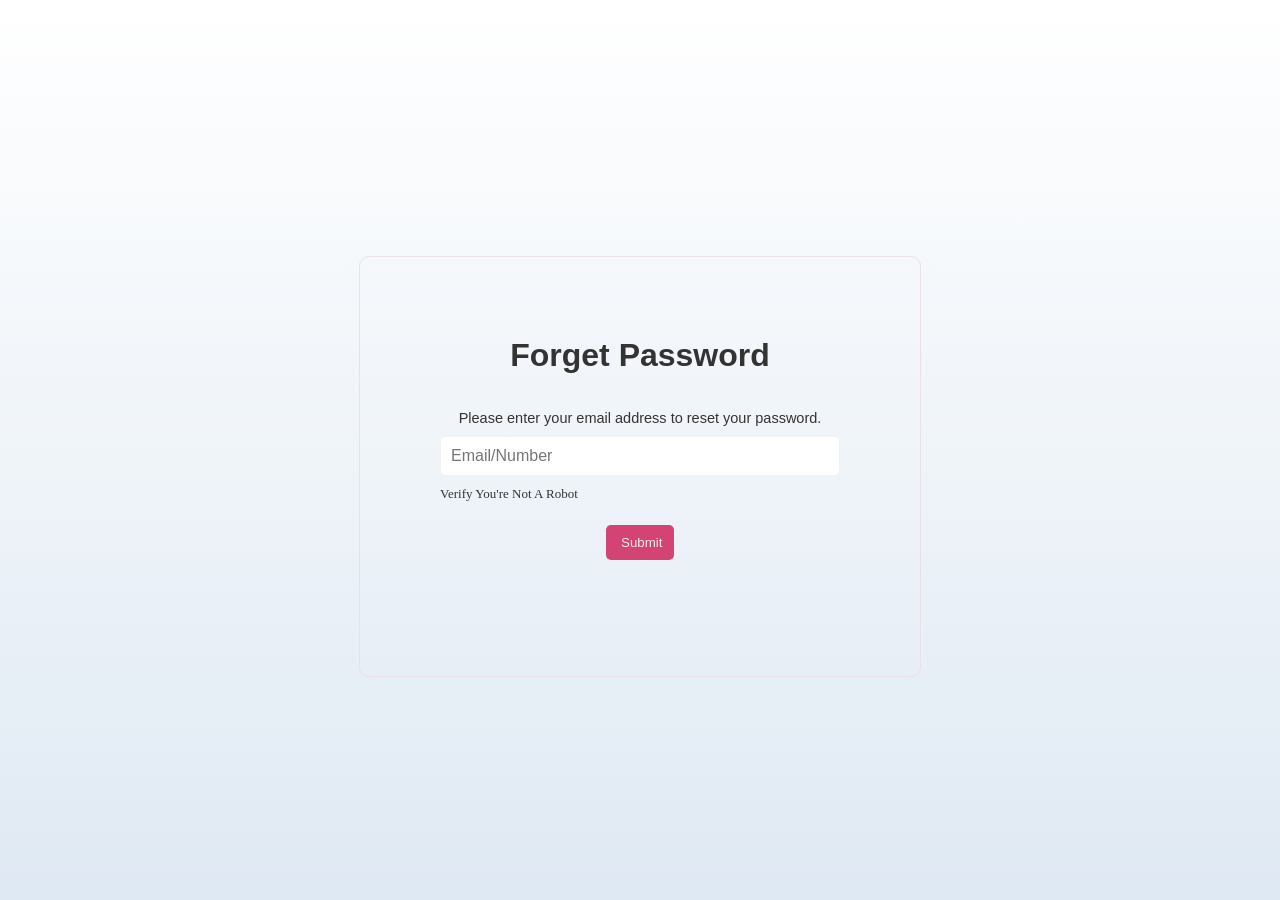
==== forget.html @ 57286e96 "feat: complete diary app with login, dashboard, entries, search, dark mode, export" ====
<!DOCTYPE html>
<html lang="en">
<head>
    <meta charset="UTF-8">
    <meta name="viewport" content="width=device-width, initial-scale=1.0">
    <title>Document</title>
    <style>
        *{
            margin: 0;
            padding:0;
            
        }
        body{
            display: flex;
            justify-content: center;
            align-items: center;
            min-height: 100vh;
            background: linear-gradient(white, #dfe9f3);
            color: #333;
        }
        input 
        {
            display: block;
            margin: 10px 0;
            padding: 10px;
            width: 100%;
            box-sizing: border-box;
            border: 1px solid #f5f0f2;
            border-radius: 5px;
            font-size: 16px;
            align-items: center;
            
        }
        button{
            background-color: rgb(211, 67, 115);
            color: rgb(241, 235, 239);
            border: none;
            padding: 10px 15px;
            cursor: pointer;
            border-radius: 5px;
            transition: 0.5s;
            padding: 10px 15px;
            cursor: pointer;
            width: 100%;
        }
        button:hover{
            background-color: rgb(218, 119, 188)
        }
        .form-box{
            border: 1px solid #eae1e7;
            padding: 80px;
            width: 400px;
            margin: auto;
            box-shadow: 0 0 10px rgba(247, 239, 239, 0.1);
            border-radius: 10px;
        } 
        .form-box:not(.active){
            display: none;
        }
        h4{
            font-family: 'Franklin Gothic Medium', 'Arial Narrow', Arial, sans-serif;
            text-align: center;
        }
        .container{
            text-align: center;
            margin-top: 50px; 
            display: flex;
            flex-direction: column;
            align-items: center;
        }
        p{
            font-size: 14.5px;
        }
        a{
            text-decoration: none;
            color: rgb(211, 67, 115);
        }
        label{
            font-size: 14px;
            display: flex;
            align-items: center;
        }
        input:checked{
            accent-color: rgb(211, 67, 115);
            align-items: left;
            padding-left: 0px;
            margin-left: 10px;
    
        }
        .verify{
            font-size: 13px;
            margin-bottom: 5px;
            text-align: left;
        }
        #verifyMsg{
            color: green;
            display: none;
            font-size: 14px;
            margin-top: 10px;
        }
        
    </style>
    <script src="https://www.google.com/recaptcha/api.js" async defer></script>
    <script>
        function checkcaptcha() {
            var response = grecaptcha.getResponse();
            if (response.length == 0) {
                document.getElementById("verifyMsg").style.display = "block";
                return false;
            }
            return true;
        }
    </script>
</head>
<body>
    <div class="container">
    <div class="form-box active" id="forget-form">
    <h1 style="font-family: 'Franklin Gothic Medium', 'Arial Narrow', Arial, sans-serif;" >Forget Password</h1>
    <br>
    <br>
    <form id="myform" onsubmit="return checkcaptcha()">
        <p style="font-family: 'Franklin Gothic Medium', 'Arial Narrow', Arial, sans-serif;" >Please enter your email address to reset your password.</p>
        <input type="email" name="email" placeholder="Email/Number" required>
        <div> 
            <p class="verify">Verify You're Not A Robot</p>
            <div class="g-recaptcha" data-sitekey="6LdqZeIrAAAAAJbUi-gZ5mIVCUAxaAau7seoE9xL"></div>
            <br>
            <button type="submit" style="width: 17%; padding: 10px 15px ;position: relative;" onclick="showForm('verify-form')">Submit</button>
       
        </div>
        
        <br>
        
    </form>
    <br>
    
        </div>
        <br>
        <form action="">
        <div class="form-box" id="verify-form">
        <h4>Verify Your Email</h4>
        <br>
        <br>
        <p>Please Enter The verification code we sent to your email</p>
        <br>
        <input type="text" name="code" placeholder="OTP" maxlength="4"  
        required>
        <br>
        <p style="font-family: 'Franklin Gothic Medium', 'Arial Narrow', Arial, sans-serif;">Please enter your new password.</p>
        <br>
        <input type="password" name="new-password" placeholder="New Password" type="hidden or show" required maxlength="8">
        <br>
        <br>
        <br>
        <button type="submit" name="reset-password">
            Reset Password
        </button>
     
        <div>
            <a href="index.html" style="font-family: 'Franklin Gothic Medium', 'Arial Narrow', Arial, sans-serif;">Back to Login</a>
        </div>
        </div>
        </form>
        </div>
        
    </form>

<script>
function showForm(formId) {
    document.querySelectorAll('.form-box').forEach(form => {
        form.classList.remove('active');
    });
    document.getElementById(formId).classList.add('active');
}
</script>
</body>
</html>
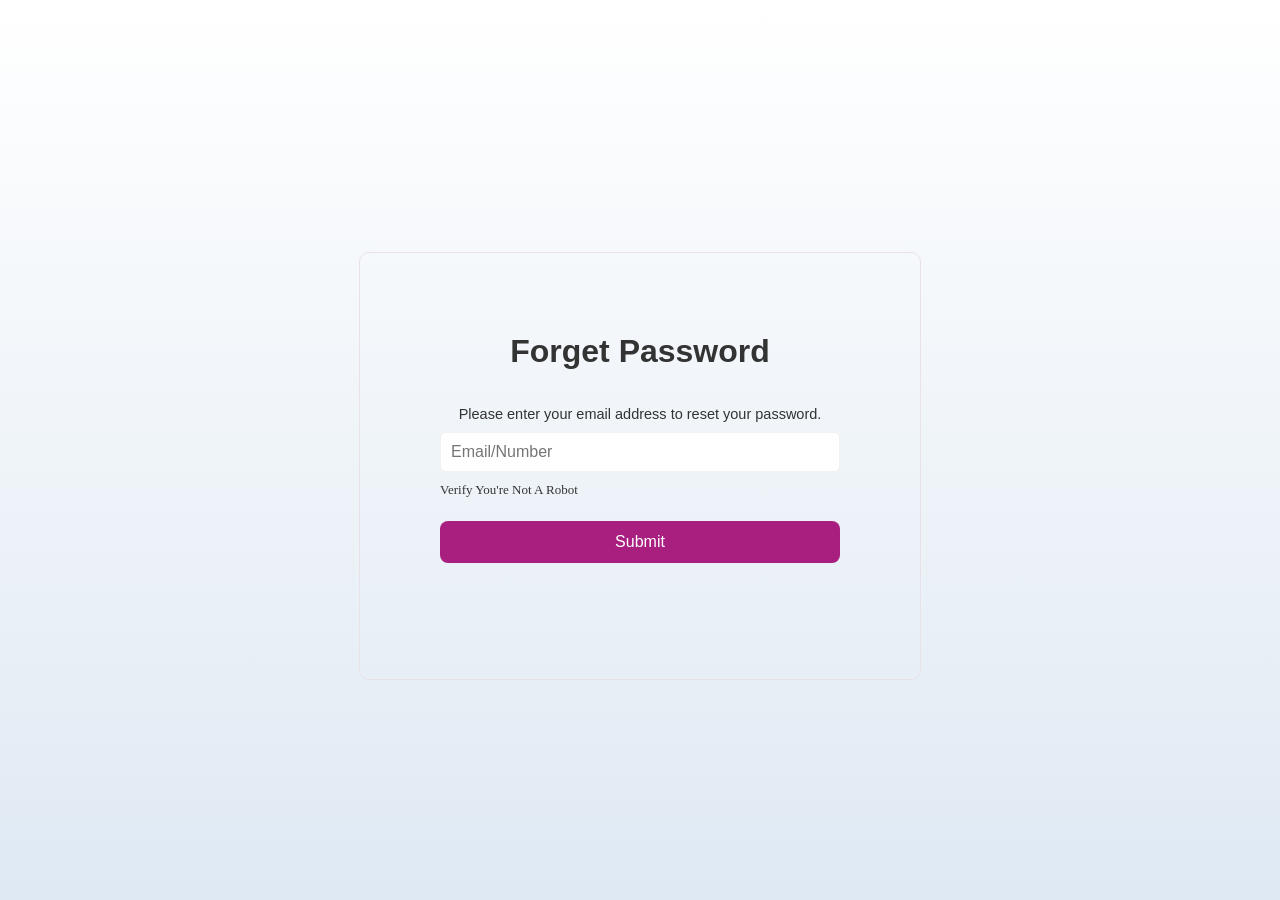
==== commit 66ebc487: "feat: fix button shapes, add dark mode auto-schedule, and tutorial onboarding" ====
--- a/forget.html
+++ b/forget.html
@@ -32,19 +32,25 @@
             
         }
         button{
-            background-color: rgb(211, 67, 115);
-            color: rgb(241, 235, 239);
+            background-color: #a91f80;
+            color: #fff;
             border: none;
-            padding: 10px 15px;
+            padding: 12px 20px;
             cursor: pointer;
-            border-radius: 5px;
-            transition: 0.5s;
-            padding: 10px 15px;
-            cursor: pointer;
+            border-radius: 8px;
+            transition: background 0.3s, transform 0.2s, box-shadow 0.2s;
             width: 100%;
+            font-size: 16px;
+            font-weight: 500;
+            display: flex;
+            align-items: center;
+            justify-content: center;
+            gap: 8px;
         }
         button:hover{
-            background-color: rgb(218, 119, 188)
+            background-color: #8a1a69;
+            transform: translateY(-1px);
+            box-shadow: 0 4px 12px rgba(169,31,128,0.3);
         }
         .form-box{
             border: 1px solid #eae1e7;
@@ -125,7 +131,7 @@
             <p class="verify">Verify You're Not A Robot</p>
             <div class="g-recaptcha" data-sitekey="6LdqZeIrAAAAAJbUi-gZ5mIVCUAxaAau7seoE9xL"></div>
             <br>
-            <button type="submit" style="width: 17%; padding: 10px 15px ;position: relative;" onclick="showForm('verify-form')">Submit</button>
+            <button type="submit" onclick="showForm('verify-form')">Submit</button>
        
         </div>
         
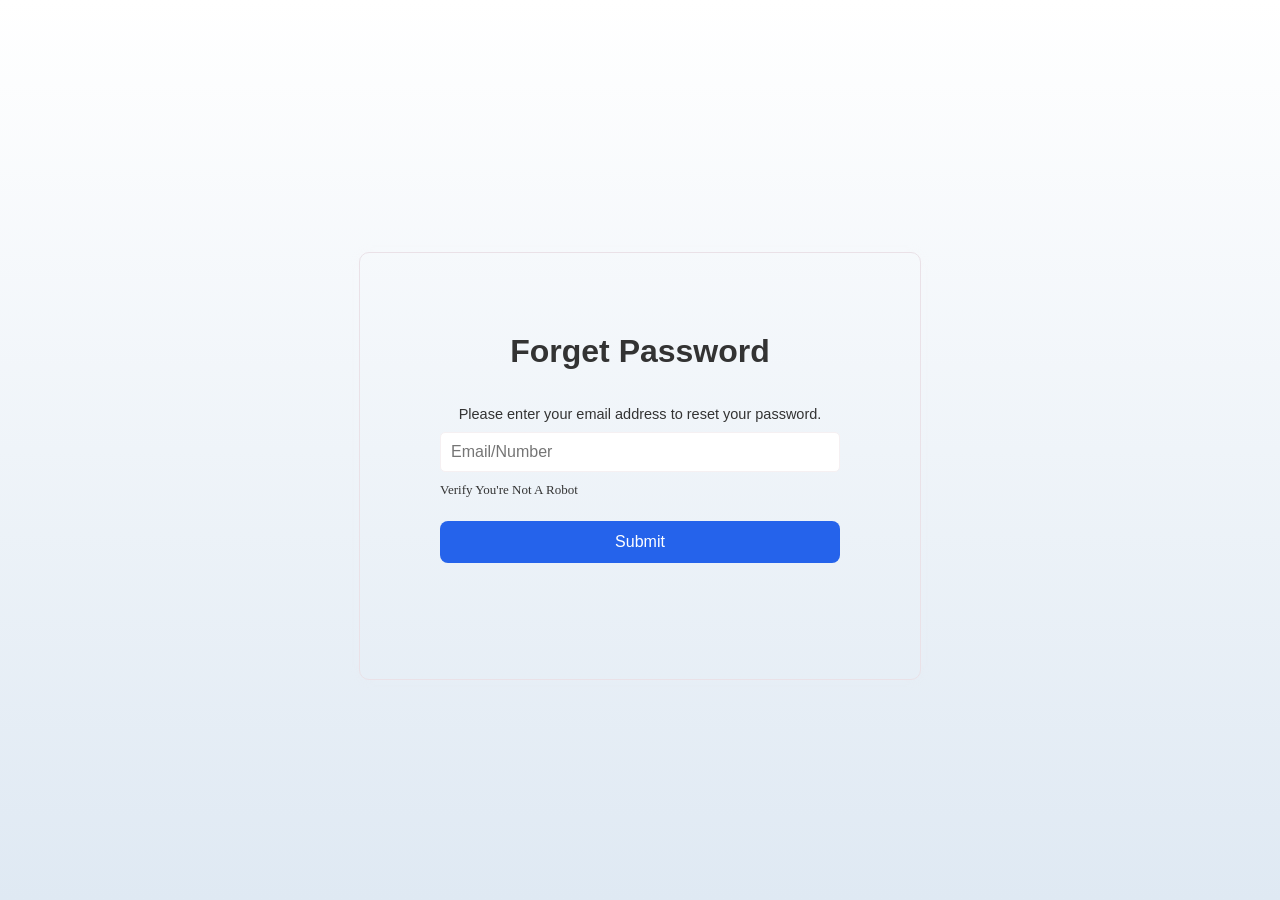
==== commit 898f424d: "feat: change accent color from pink to blue" ====
--- a/forget.html
+++ b/forget.html
@@ -32,7 +32,7 @@
             
         }
         button{
-            background-color: #a91f80;
+            background-color: #2563eb;
             color: #fff;
             border: none;
             padding: 12px 20px;
@@ -48,9 +48,9 @@
             gap: 8px;
         }
         button:hover{
-            background-color: #8a1a69;
+            background-color: #1d4ed8;
             transform: translateY(-1px);
-            box-shadow: 0 4px 12px rgba(169,31,128,0.3);
+            box-shadow: 0 4px 12px rgba(37,99,235,0.3);
         }
         .form-box{
             border: 1px solid #eae1e7;
@@ -79,7 +79,7 @@
         }
         a{
             text-decoration: none;
-            color: rgb(211, 67, 115);
+            color: rgb(37, 99, 235);
         }
         label{
             font-size: 14px;
@@ -87,7 +87,7 @@
             align-items: center;
         }
         input:checked{
-            accent-color: rgb(211, 67, 115);
+            accent-color: rgb(37, 99, 235);
             align-items: left;
             padding-left: 0px;
             margin-left: 10px;
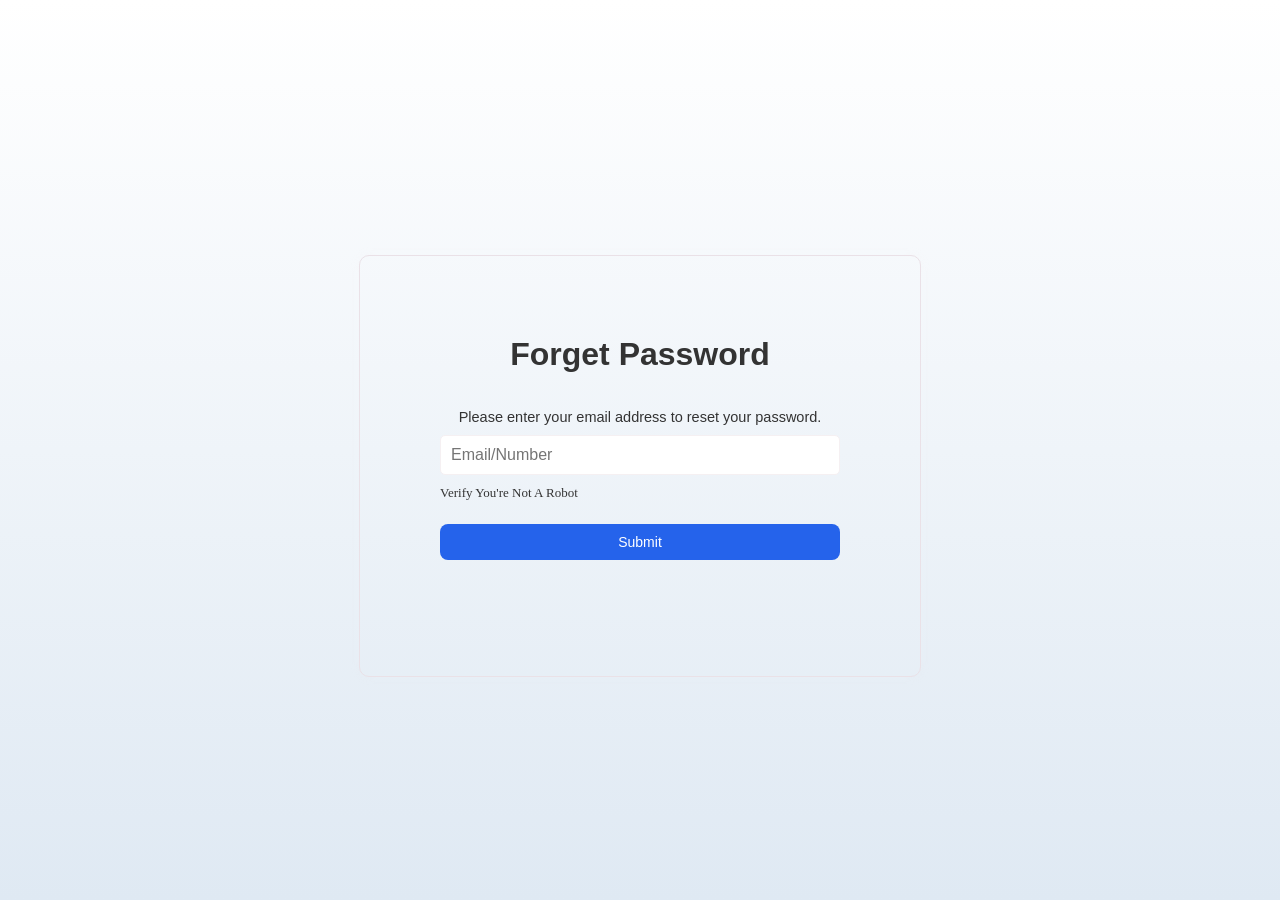
==== commit 9dbfa8bf: "feat: unify CTA button sizes across all platform pages" ====
--- a/forget.html
+++ b/forget.html
@@ -35,12 +35,12 @@
             background-color: #2563eb;
             color: #fff;
             border: none;
-            padding: 12px 20px;
+            padding: 10px 20px;
             cursor: pointer;
             border-radius: 8px;
             transition: background 0.3s, transform 0.2s, box-shadow 0.2s;
             width: 100%;
-            font-size: 16px;
+            font-size: 14px;
             font-weight: 500;
             display: flex;
             align-items: center;
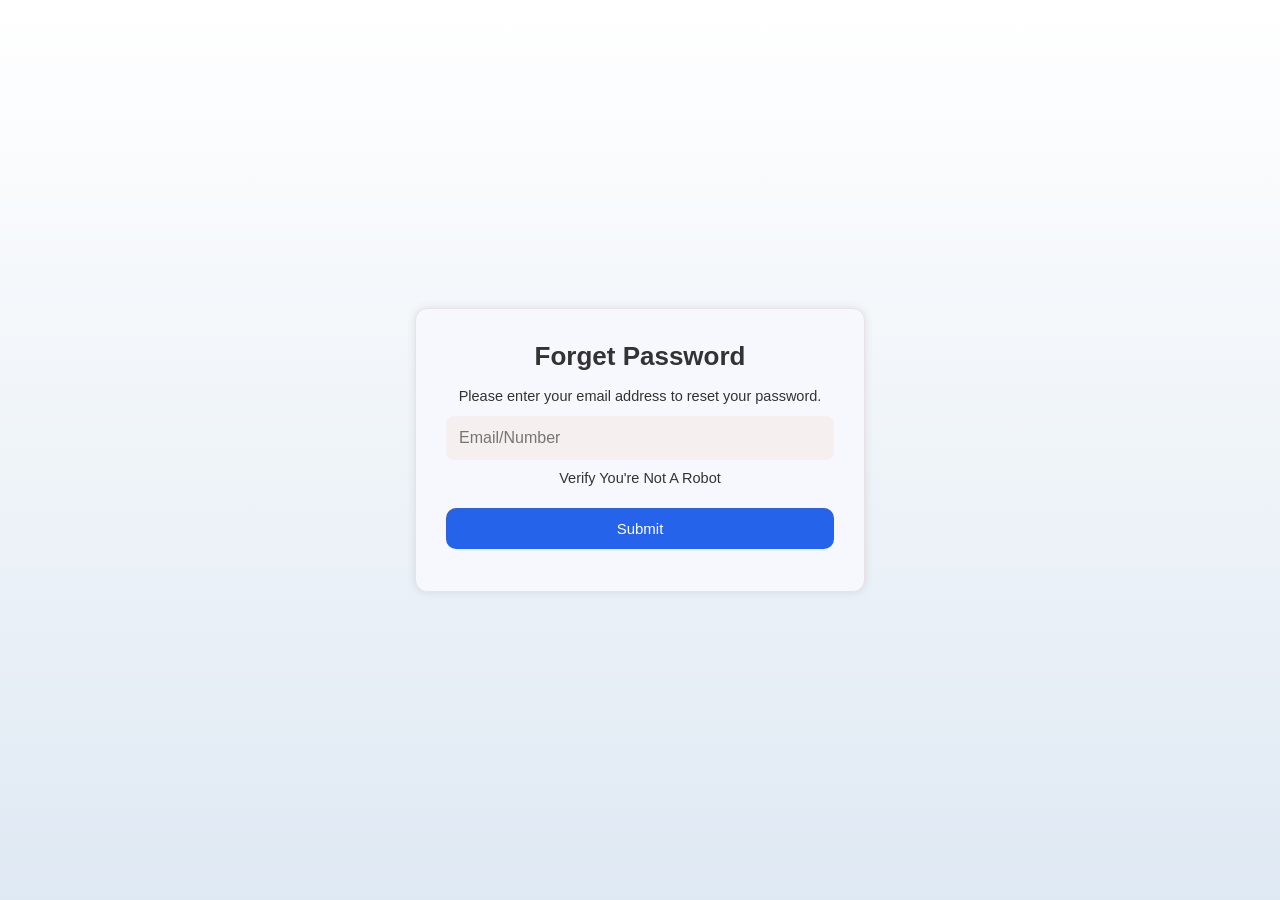
==== commit 272b81d1: "refactor: split monolithic app into modular CSS/JS files and fix responsive breakpoints" ====
--- a/forget.html
+++ b/forget.html
@@ -3,181 +3,45 @@
 <head>
     <meta charset="UTF-8">
     <meta name="viewport" content="width=device-width, initial-scale=1.0">
-    <title>Document</title>
-    <style>
-        *{
-            margin: 0;
-            padding:0;
-            
-        }
-        body{
-            display: flex;
-            justify-content: center;
-            align-items: center;
-            min-height: 100vh;
-            background: linear-gradient(white, #dfe9f3);
-            color: #333;
-        }
-        input 
-        {
-            display: block;
-            margin: 10px 0;
-            padding: 10px;
-            width: 100%;
-            box-sizing: border-box;
-            border: 1px solid #f5f0f2;
-            border-radius: 5px;
-            font-size: 16px;
-            align-items: center;
-            
-        }
-        button{
-            background-color: #2563eb;
-            color: #fff;
-            border: none;
-            padding: 10px 20px;
-            cursor: pointer;
-            border-radius: 8px;
-            transition: background 0.3s, transform 0.2s, box-shadow 0.2s;
-            width: 100%;
-            font-size: 14px;
-            font-weight: 500;
-            display: flex;
-            align-items: center;
-            justify-content: center;
-            gap: 8px;
-        }
-        button:hover{
-            background-color: #1d4ed8;
-            transform: translateY(-1px);
-            box-shadow: 0 4px 12px rgba(37,99,235,0.3);
-        }
-        .form-box{
-            border: 1px solid #eae1e7;
-            padding: 80px;
-            width: 400px;
-            margin: auto;
-            box-shadow: 0 0 10px rgba(247, 239, 239, 0.1);
-            border-radius: 10px;
-        } 
-        .form-box:not(.active){
-            display: none;
-        }
-        h4{
-            font-family: 'Franklin Gothic Medium', 'Arial Narrow', Arial, sans-serif;
-            text-align: center;
-        }
-        .container{
-            text-align: center;
-            margin-top: 50px; 
-            display: flex;
-            flex-direction: column;
-            align-items: center;
-        }
-        p{
-            font-size: 14.5px;
-        }
-        a{
-            text-decoration: none;
-            color: rgb(37, 99, 235);
-        }
-        label{
-            font-size: 14px;
-            display: flex;
-            align-items: center;
-        }
-        input:checked{
-            accent-color: rgb(37, 99, 235);
-            align-items: left;
-            padding-left: 0px;
-            margin-left: 10px;
-    
-        }
-        .verify{
-            font-size: 13px;
-            margin-bottom: 5px;
-            text-align: left;
-        }
-        #verifyMsg{
-            color: green;
-            display: none;
-            font-size: 14px;
-            margin-top: 10px;
-        }
-        
-    </style>
+    <title>Forget Password</title>
+    <link rel="stylesheet" href="css/auth.css">
     <script src="https://www.google.com/recaptcha/api.js" async defer></script>
-    <script>
-        function checkcaptcha() {
-            var response = grecaptcha.getResponse();
-            if (response.length == 0) {
-                document.getElementById("verifyMsg").style.display = "block";
-                return false;
-            }
-            return true;
-        }
-    </script>
 </head>
 <body>
-    <div class="container">
-    <div class="form-box active" id="forget-form">
-    <h1 style="font-family: 'Franklin Gothic Medium', 'Arial Narrow', Arial, sans-serif;" >Forget Password</h1>
-    <br>
-    <br>
-    <form id="myform" onsubmit="return checkcaptcha()">
-        <p style="font-family: 'Franklin Gothic Medium', 'Arial Narrow', Arial, sans-serif;" >Please enter your email address to reset your password.</p>
-        <input type="email" name="email" placeholder="Email/Number" required>
-        <div> 
-            <p class="verify">Verify You're Not A Robot</p>
-            <div class="g-recaptcha" data-sitekey="6LdqZeIrAAAAAJbUi-gZ5mIVCUAxaAau7seoE9xL"></div>
-            <br>
-            <button type="submit" onclick="showForm('verify-form')">Submit</button>
-       
+    <div class="auth-container">
+        <div class="auth-box active" id="forget-form">
+            <h1>Forget Password</h1>
+            <form id="myform" onsubmit="return checkcaptcha()">
+                <p>Please enter your email address to reset your password.</p>
+                <input type="email" name="email" placeholder="Email/Number" required>
+                <div>
+                    <p class="auth-verify-msg">Verify You're Not A Robot</p>
+                    <div class="auth-recaptcha">
+                        <div class="g-recaptcha" data-sitekey="6LdqZeIrAAAAAJbUi-gZ5mIVCUAxaAau7seoE9xL"></div>
+                    </div>
+                    <p id="verifyMsg">Please complete the captcha to continue.</p>
+                    <button type="submit" onclick="showForm('verify-form')">Submit</button>
+                </div>
+            </form>
         </div>
-        
-        <br>
-        
-    </form>
-    <br>
-    
-        </div>
-        <br>
+
         <form action="">
-        <div class="form-box" id="verify-form">
-        <h4>Verify Your Email</h4>
-        <br>
-        <br>
-        <p>Please Enter The verification code we sent to your email</p>
-        <br>
-        <input type="text" name="code" placeholder="OTP" maxlength="4"  
-        required>
-        <br>
-        <p style="font-family: 'Franklin Gothic Medium', 'Arial Narrow', Arial, sans-serif;">Please enter your new password.</p>
-        <br>
-        <input type="password" name="new-password" placeholder="New Password" type="hidden or show" required maxlength="8">
-        <br>
-        <br>
-        <br>
-        <button type="submit" name="reset-password">
-            Reset Password
-        </button>
-     
-        <div>
-            <a href="index.html" style="font-family: 'Franklin Gothic Medium', 'Arial Narrow', Arial, sans-serif;">Back to Login</a>
-        </div>
-        </div>
+            <div class="auth-box" id="verify-form">
+                <h4>Verify Your Email</h4>
+                <p>Please Enter The verification code we sent to your email</p>
+                <input type="text" name="code" placeholder="OTP" maxlength="4" required>
+                <p>Please enter your new password.</p>
+                <input type="password" name="new-password" placeholder="New Password" required maxlength="8">
+                <button type="submit" name="reset-password">
+                    Reset Password
+                </button>
+                <div class="auth-links">
+                    <a href="index.html">Back to Login</a>
+                </div>
+            </div>
         </form>
-        </div>
-        
-    </form>
+    </div>
 
-<script>
-function showForm(formId) {
-    document.querySelectorAll('.form-box').forEach(form => {
-        form.classList.remove('active');
-    });
-    document.getElementById(formId).classList.add('active');
-}
-</script>
+    <script src="js/forget.js"></script>
 </body>
-</html>+</html>
--- a/css/auth.css
+++ b/css/auth.css
@@ -0,0 +1,168 @@
+/* ============================================================
+   AUTH PAGES — shared styles for index.html (login) and forget.html
+   Modular, responsive. Replaces index.css + forget.html inline <style>.
+   ============================================================ */
+
+* {
+    margin: 0;
+    padding: 0;
+    box-sizing: border-box;
+    font-family: Arial, "Helvetica Neue", Helvetica, sans-serif;
+}
+
+body {
+    display: flex;
+    justify-content: center;
+    align-items: center;
+    min-height: 100vh;
+    padding: 24px 16px;
+    background: linear-gradient(white, #dfe9f3);
+    color: #333;
+}
+
+.auth-container {
+    width: 100%;
+    max-width: 450px;
+    margin: 0 auto;
+    text-align: center;
+}
+
+.auth-box {
+    background-color: rgb(247, 247, 254);
+    padding: 32px 30px;
+    border: 1px solid #eae1e7;
+    border-radius: 12px;
+    box-shadow: 0 0 10px rgba(0, 0, 0, 0.1);
+    display: none;
+    animation: fadeIn 0.4s ease;
+}
+
+.auth-box.active {
+    display: block;
+}
+
+.auth-box h1,
+.auth-box h2 {
+    font-family: 'Franklin Gothic Medium', 'Arial Narrow', Arial, sans-serif;
+    font-size: 26px;
+    text-align: center;
+    margin-bottom: 16px;
+}
+
+.auth-box h4 {
+    font-family: 'Franklin Gothic Medium', 'Arial Narrow', Arial, sans-serif;
+    font-size: 18px;
+    text-align: center;
+    margin-bottom: 12px;
+}
+
+.auth-box p {
+    font-size: 14.5px;
+    text-align: center;
+    margin-bottom: 12px;
+}
+
+.auth-box input {
+    display: block;
+    width: 100%;
+    margin: 10px 0;
+    padding: 12px;
+    background: #f6efef;
+    border: 1px solid #f5f0f2;
+    border-radius: 8px;
+    outline: none;
+    font-size: 16px;
+    box-sizing: border-box;
+    transition: border-color 0.2s, box-shadow 0.2s;
+}
+
+.auth-box input:focus {
+    border-color: #7494ec;
+    box-shadow: 0 0 0 3px rgba(116, 148, 236, 0.15);
+}
+
+.auth-box button {
+    width: 100%;
+    padding: 12px 20px;
+    margin: 10px 0;
+    background: #2563eb;
+    color: #fff;
+    border: none;
+    border-radius: 10px;
+    cursor: pointer;
+    font-size: 15px;
+    font-weight: 500;
+    display: flex;
+    align-items: center;
+    justify-content: center;
+    gap: 8px;
+    transition: background 0.3s, transform 0.2s, box-shadow 0.2s;
+}
+
+.auth-box button:hover {
+    background: #1d4ed8;
+    transform: translateY(-1px);
+    box-shadow: 0 4px 12px rgba(37, 99, 235, 0.3);
+}
+
+.auth-box a {
+    color: #7494ec;
+    text-decoration: none;
+}
+
+.auth-box a:hover {
+    text-decoration: underline;
+}
+
+.auth-verify-msg {
+    font-size: 13px;
+    margin-bottom: 5px;
+    text-align: left;
+}
+
+#verifyMsg {
+    color: green;
+    display: none;
+    font-size: 14px;
+    margin-top: 10px;
+}
+
+.auth-consent {
+    font-size: 14px;
+    display: flex;
+    align-items: center;
+}
+
+.auth-consent input {
+    width: auto;
+    margin: 0 10px 0 0;
+    accent-color: #2563eb;
+}
+
+.auth-recaptcha {
+    display: flex;
+    justify-content: center;
+    margin: 10px 0;
+}
+
+.auth-links {
+    margin-top: 12px;
+    font-size: 14.5px;
+}
+
+@keyframes fadeIn {
+    from { opacity: 0; transform: translateY(8px); }
+    to { opacity: 1; transform: translateY(0); }
+}
+
+/* Responsive */
+@media (max-width: 480px) {
+    .auth-box {
+        padding: 24px 20px;
+    }
+
+    .auth-box h1,
+    .auth-box h2 {
+        font-size: 22px;
+    }
+}
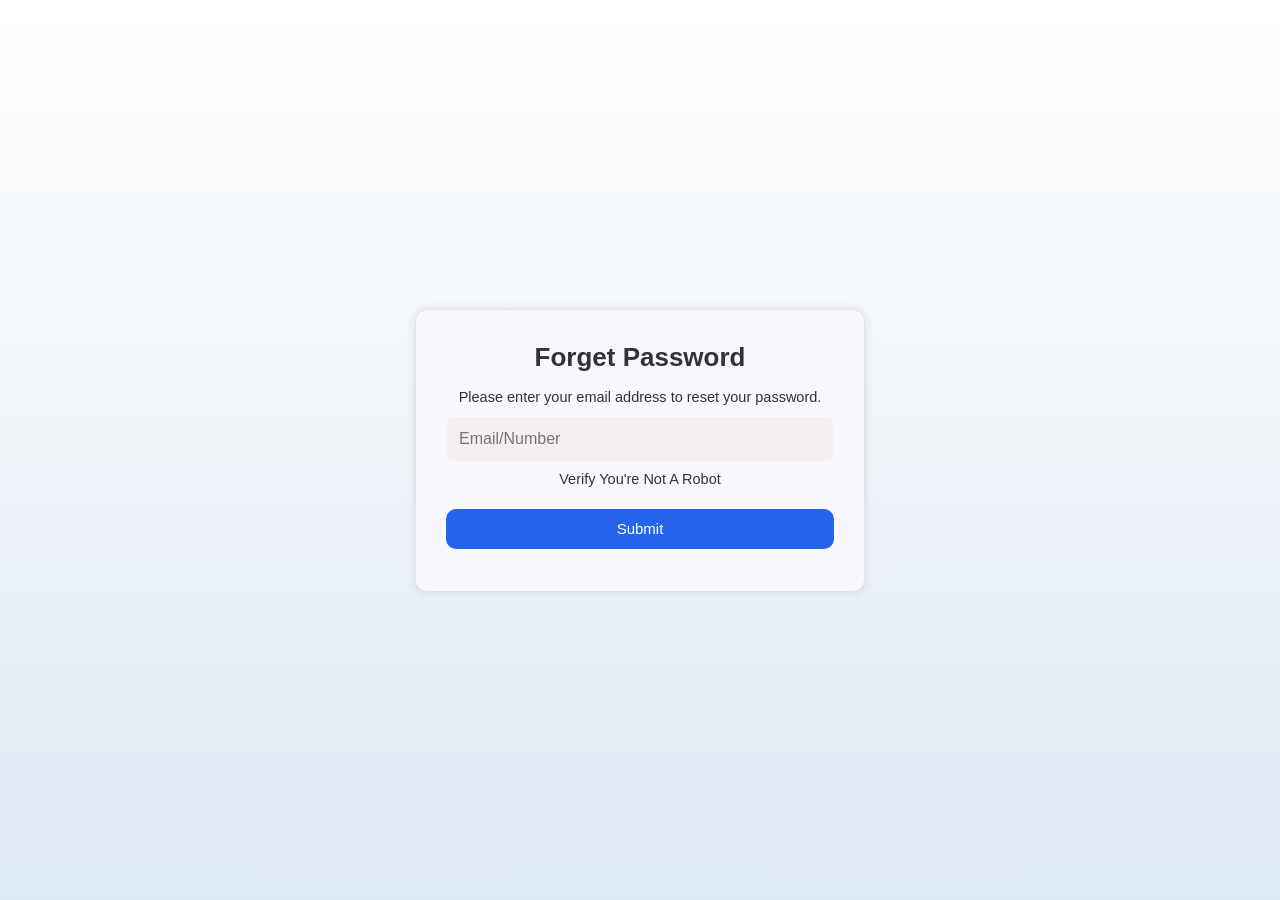
==== commit 980bf16a: "added" ====
--- a/forget.html
+++ b/forget.html
@@ -5,6 +5,7 @@
     <meta name="viewport" content="width=device-width, initial-scale=1.0">
     <title>Forget Password</title>
     <link rel="stylesheet" href="css/auth.css">
+    <link rel="stylesheet" href="css/buttons.css">
     <script src="https://www.google.com/recaptcha/api.js" async defer></script>
 </head>
 <body>
@@ -31,7 +32,21 @@
                 <p>Please Enter The verification code we sent to your email</p>
                 <input type="text" name="code" placeholder="OTP" maxlength="4" required>
                 <p>Please enter your new password.</p>
-                <input type="password" name="new-password" placeholder="New Password" required maxlength="8">
+                <div class="password-wrapper">
+                    <input type="password" id="newPass" name="new-password" placeholder="New Password" required maxlength="8">
+                    <button type="button" class="toggle-password" id="toggleNewPass" aria-label="Show password" title="Show password">
+                        <svg class="eye-icon eye-open" xmlns="http://www.w3.org/2000/svg" width="20" height="20" viewBox="0 0 24 24" fill="none" stroke="currentColor" stroke-width="2" stroke-linecap="round" stroke-linejoin="round">
+                            <path d="M2 12s3-7 10-7 10 7 10 7-3 7-10 7-10-7-10-7Z"></path>
+                            <circle cx="12" cy="12" r="3"></circle>
+                        </svg>
+                        <svg class="eye-icon eye-closed" xmlns="http://www.w3.org/2000/svg" width="20" height="20" viewBox="0 0 24 24" fill="none" stroke="currentColor" stroke-width="2" stroke-linecap="round" stroke-linejoin="round" style="display:none;">
+                            <path d="M9.88 9.88a3 3 0 1 0 4.24 4.24"></path>
+                            <path d="M10.73 5.08A10.43 10.43 0 0 1 12 5c7 0 10 7 10 7a13.16 13.16 0 0 1-1.67 2.68"></path>
+                            <path d="M6.61 6.61A13.526 13.526 0 0 0 2 12s3 7 10 7a9.74 9.74 0 0 0 5.39-1.61"></path>
+                            <line x1="2" y1="2" x2="22" y2="22"></line>
+                        </svg>
+                    </button>
+                </div>
                 <button type="submit" name="reset-password">
                     Reset Password
                 </button>
--- a/css/auth.css
+++ b/css/auth.css
@@ -78,7 +78,70 @@
 
 .auth-box input:focus {
     border-color: #7494ec;
-    box-shadow: 0 0 0 3px rgba(116, 148, 236, 0.15);
+    box-shadow: 0 0 0 3px rgba(74, 104, 189, 0.15);
+}
+
+/* Password wrapper & eye toggle button */
+.password-wrapper {
+    position: relative;
+    width: 100%;
+    margin: 10px 0;
+    display: flex;
+    align-items: center;
+}
+
+.password-wrapper input {
+    width: 100% !important;
+    margin: 0 !important;
+    padding-right: 52px !important;
+}
+
+.auth-box button.toggle-password {
+    position: absolute;
+    right: 8px;
+    top: 50%;
+    transform: translateY(-50%);
+    width: 40px !important;
+    height: 40px !important;
+    padding: 0 !important;
+    margin: 0 !important;
+    background: transparent !important;
+    border: none !important;
+    box-shadow: none !important;
+    cursor: pointer;
+    display: flex !important;
+    align-items: center;
+    justify-content: center;
+    border-radius: 6px;
+    color: #64748b;
+    transition: color 0.15s ease, background-color 0.15s ease;
+    z-index: 2;
+}
+
+.auth-box button.toggle-password:hover {
+    background: rgba(0, 0, 0, 0.06) !important;
+    color: #1e293b !important;
+    transform: translateY(-50%) !important;
+    box-shadow: none !important;
+}
+
+.auth-box button.toggle-password:active {
+    background: rgba(0, 0, 0, 0.12) !important;
+    transform: translateY(-50%) scale(0.95) !important;
+}
+
+.auth-box button.toggle-password:focus-visible {
+    outline: 2px solid #2563eb;
+    outline-offset: 1px;
+}
+
+.toggle-password .eye-icon {
+    width: 20px;
+    height: 20px;
+    display: block;
+    pointer-events: none;
+    stroke: currentColor;
+    flex-shrink: 0;
 }
 
 .auth-box button {
--- a/css/buttons.css
+++ b/css/buttons.css
@@ -0,0 +1,5 @@
+button:not(.scramble-tile) {
+    box-sizing: border-box;
+    height: 40px;
+    min-width: 40px;
+}
